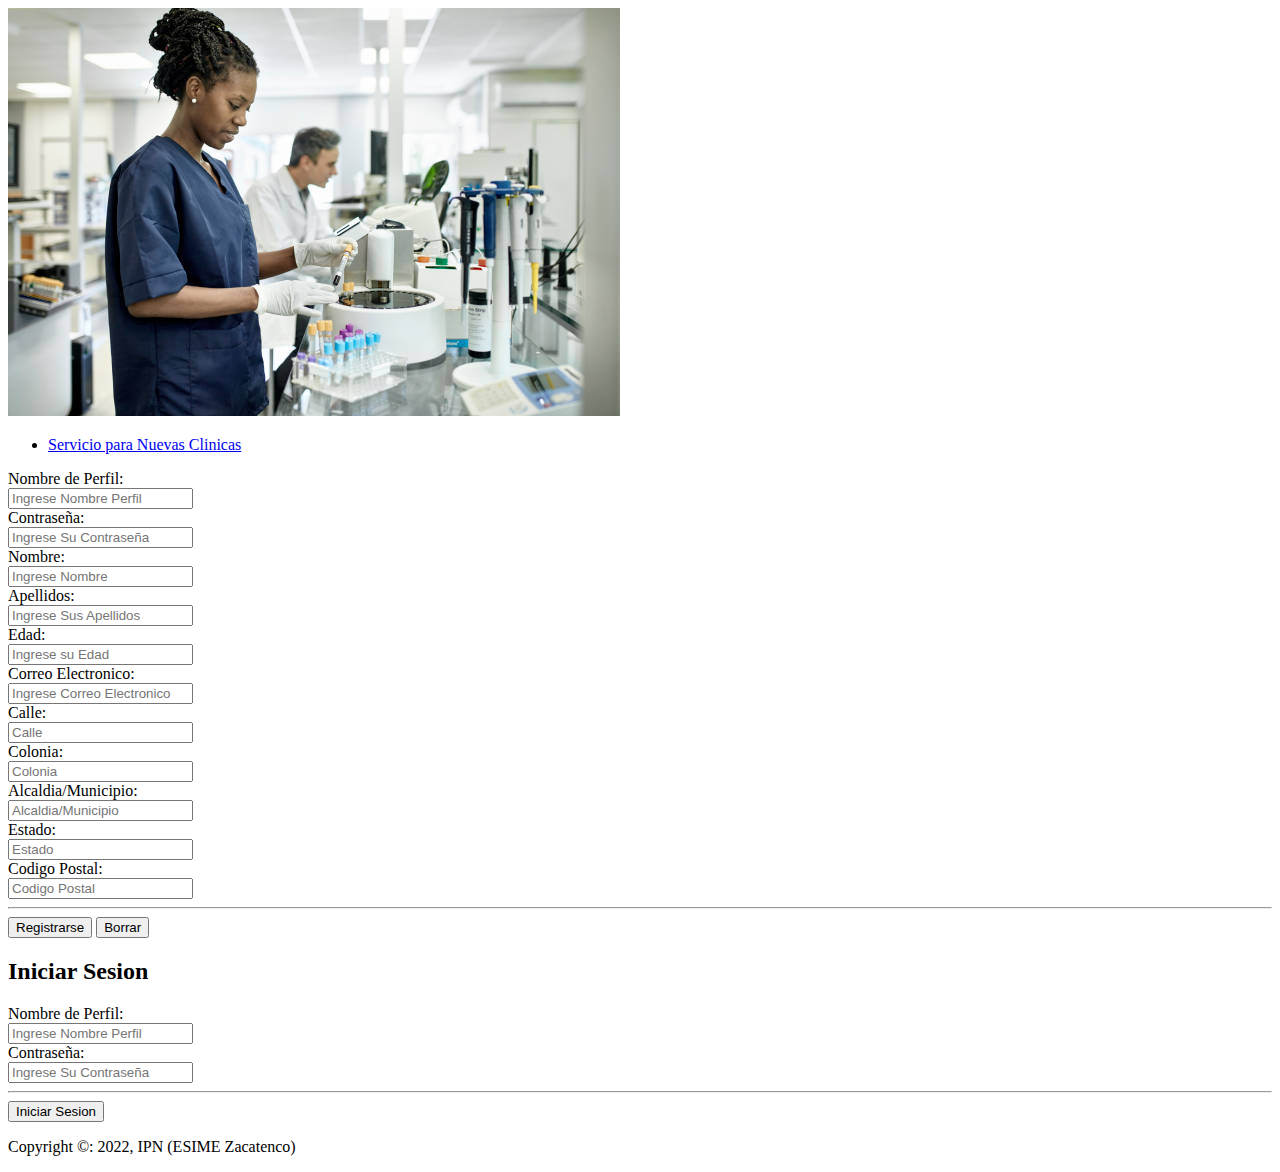
==== RegistroClinica.html @ 01cbe8fd "Creacion de Usuario, Clinica." ====
<!DOCTYPE html>
<html>
    <head> 
        <title>Repara tu casa en un click</title>  
            <meta charset="UTF-8"/>
            <link href="css/estilo.css" rel="stylesheet">
    </head>
    <body>
        <header>
            <div id="logo">
                <img src="img/logo.jpg" alt="logo"></a>    
            </div>
            <nav class="menu">

                <ul>
                    <li><a href="RegistroClinica.html">Servicio para Nuevas Clinicas</a></li>
                </ul>
            
            </nav>
        </header>

        <section id="formulario">
            <form name="Nuevo Usuario" method="POST" action="php/ConexionCrearUsuario.php">
                Nombre de Perfil: <br> <input type="text" name="NombreDeUsuario" pattern="[a-zA-Z0-9]+" placeholder="Ingrese Nombre Perfil" required> <br>
                Contraseña: <br> <input type="password" name="Password" maxlength="20" autocomplete="new-password" pattern="[a-zA-Z0-9]+" placeholder="Ingrese Su Contraseña" required> <br>
                Nombre: <br> <input type="text" name="Nombre" placeholder="Ingrese Nombre" required> <br>
                Apellidos: <br> <input type="text" name="Apellidos" placeholder="Ingrese Sus Apellidos" required> <br>
                Edad: <br> <input type="number" name="Edad" placeholder="Ingrese su Edad" required> <br>
                Correo Electronico: <br> <input type="text" name="Email" placeholder="Ingrese Correo Electronico" required> <br>
                Calle: <br> <input type="text" name="Calle" placeholder="Calle" required> <br>
                Colonia: <br> <input type="text" name="Colonia" placeholder="Colonia" required> <br>
                Alcaldia/Municipio: <br> <input type="text" name="Municipio" placeholder="Alcaldia/Municipio" required> <br>
                Estado: <br> <input type="text" name="Estado" placeholder="Estado" required> <br>
                Codigo Postal: <br> <input type="text" name="Postal" placeholder="Codigo Postal" required> <br>
                <hr>
                <input type="submit" name="enviar" class="boton" value="Registrarse">
                <input type="reset" class="boton" value="Borrar">
                
            </form>
        </section>

        <section>
            <h2> Iniciar Sesion </h2>
            <form name="Iniciar Sesion" method="POST" action="php/IniciarSesion.php">
            Nombre de Perfil: <br> <input type="text" name="NombreDeUsuario" pattern="[a-zA-Z0-9]+" placeholder="Ingrese Nombre Perfil" required> <br>
            Contraseña: <br> <input type="password" name="Password" maxlength="20" autocomplete="off" pattern="[a-zA-Z0-9]+" placeholder="Ingrese Su Contraseña" required> <br>
            <hr>
            <input type="submit" name="enviar" class="boton" value="Iniciar Sesion">
        </section>


        <footer>
            <p> Copyright &copy: 2022, IPN (ESIME Zacatenco) </p>
        </footer>
    </body>
</html>
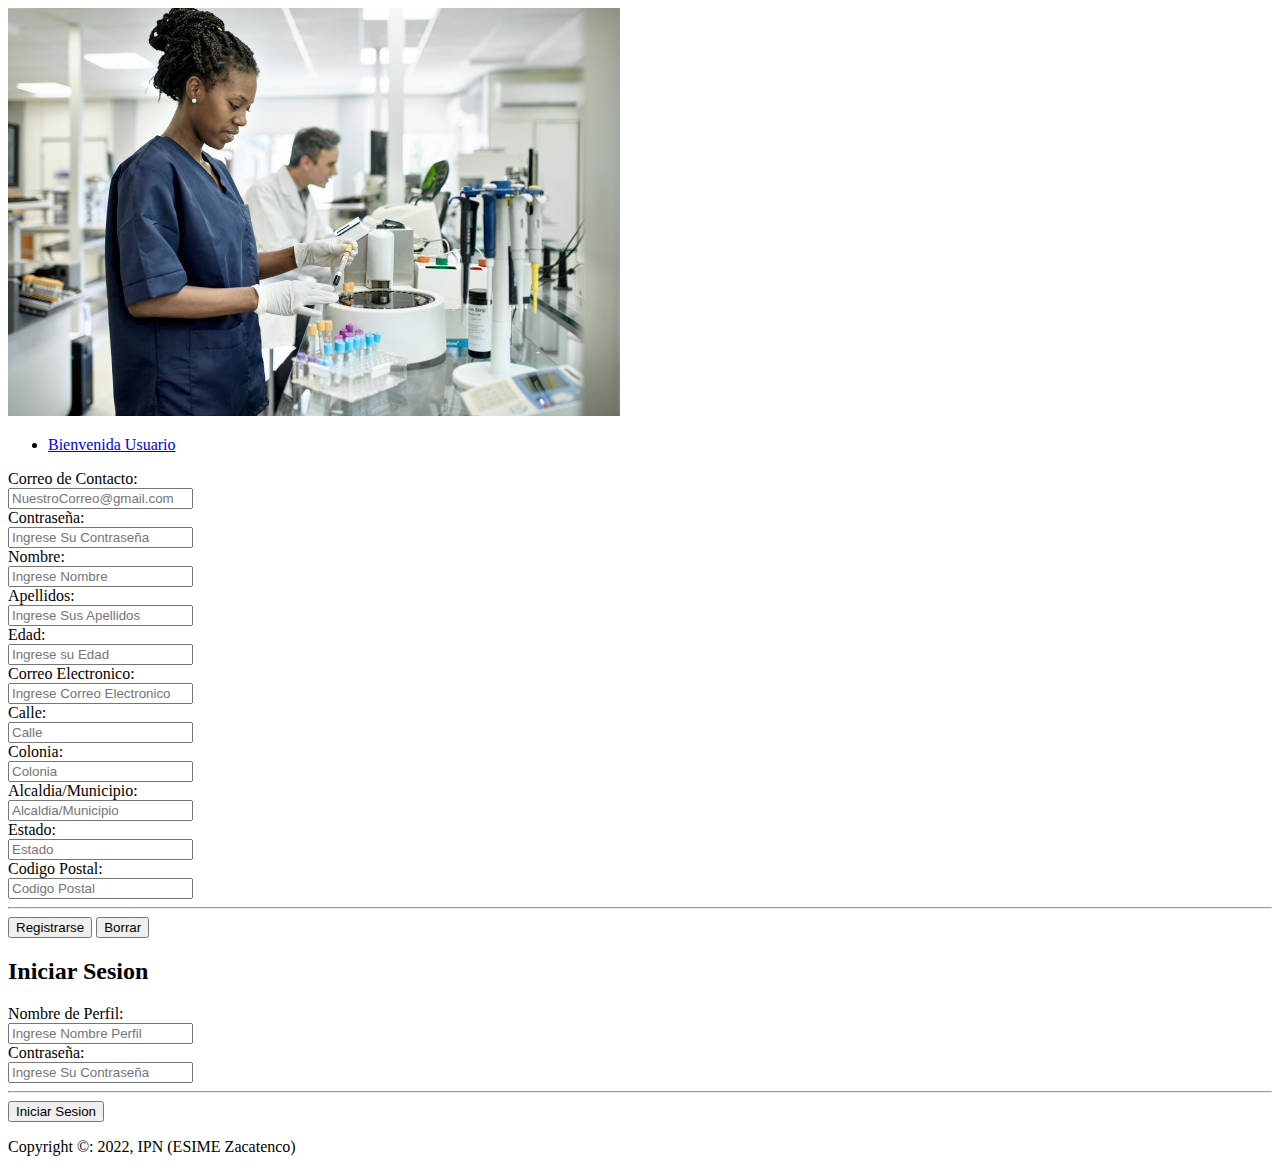
==== commit df2c65cc: "Contacto Correo" ====
--- a/RegistroClinica.html
+++ b/RegistroClinica.html
@@ -13,15 +13,15 @@
             <nav class="menu">
 
                 <ul>
-                    <li><a href="RegistroClinica.html">Servicio para Nuevas Clinicas</a></li>
+                    <li><a href="index.html">Bienvenida Usuario</a></li>
                 </ul>
             
             </nav>
         </header>
 
         <section id="formulario">
-            <form name="Nuevo Usuario" method="POST" action="php/ConexionCrearUsuario.php">
-                Nombre de Perfil: <br> <input type="text" name="NombreDeUsuario" pattern="[a-zA-Z0-9]+" placeholder="Ingrese Nombre Perfil" required> <br>
+            <form name="Contactanos a nuestro correo" method="POST" action="php/ContactoCorre.php">
+                Correo de Contacto: <br> <input type="text" name="Nuestro@Correo.com" pattern="[a-zA-Z0-9]+" placeholder="NuestroCorreo@gmail.com" required> <br>
                 Contraseña: <br> <input type="password" name="Password" maxlength="20" autocomplete="new-password" pattern="[a-zA-Z0-9]+" placeholder="Ingrese Su Contraseña" required> <br>
                 Nombre: <br> <input type="text" name="Nombre" placeholder="Ingrese Nombre" required> <br>
                 Apellidos: <br> <input type="text" name="Apellidos" placeholder="Ingrese Sus Apellidos" required> <br>
